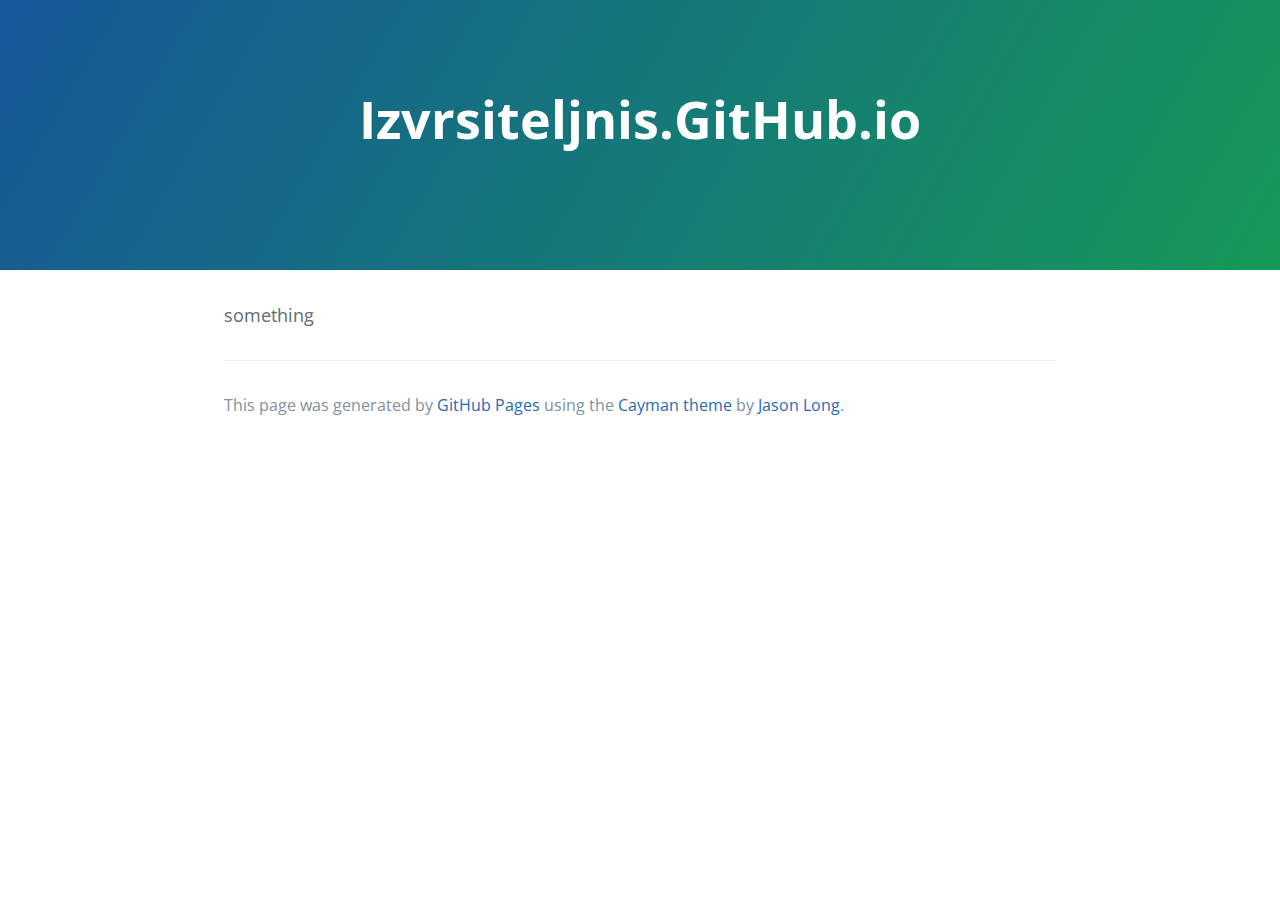
==== index.html @ da5364e3 "Replace master branch with page content via GitHub" ====
<!DOCTYPE html>
<html lang="en-us">
  <head>
    <meta charset="UTF-8">
    <title>Izvrsiteljnis.GitHub.io by izvrsiteljnis</title>
    <meta name="viewport" content="width=device-width, initial-scale=1">
    <link rel="stylesheet" type="text/css" href="stylesheets/normalize.css" media="screen">
    <link href='https://fonts.googleapis.com/css?family=Open+Sans:400,700' rel='stylesheet' type='text/css'>
    <link rel="stylesheet" type="text/css" href="stylesheets/stylesheet.css" media="screen">
    <link rel="stylesheet" type="text/css" href="stylesheets/github-light.css" media="screen">
  </head>
  <body>
    <section class="page-header">
      <h1 class="project-name">Izvrsiteljnis.GitHub.io</h1>
      <h2 class="project-tagline"></h2>
    </section>

    <section class="main-content">
      <p>something</p>

      <footer class="site-footer">

        <span class="site-footer-credits">This page was generated by <a href="https://pages.github.com">GitHub Pages</a> using the <a href="https://github.com/jasonlong/cayman-theme">Cayman theme</a> by <a href="https://twitter.com/jasonlong">Jason Long</a>.</span>
      </footer>

    </section>

  
  </body>
</html>
---- stylesheets/stylesheet.css ----
* {
  box-sizing: border-box; }

body {
  padding: 0;
  margin: 0;
  font-family: "Open Sans", "Helvetica Neue", Helvetica, Arial, sans-serif;
  font-size: 16px;
  line-height: 1.5;
  color: #606c71; }

a {
  color: #1e6bb8;
  text-decoration: none; }
  a:hover {
    text-decoration: underline; }

.btn {
  display: inline-block;
  margin-bottom: 1rem;
  color: rgba(255, 255, 255, 0.7);
  background-color: rgba(255, 255, 255, 0.08);
  border-color: rgba(255, 255, 255, 0.2);
  border-style: solid;
  border-width: 1px;
  border-radius: 0.3rem;
  transition: color 0.2s, background-color 0.2s, border-color 0.2s; }
  .btn + .btn {
    margin-left: 1rem; }

.btn:hover {
  color: rgba(255, 255, 255, 0.8);
  text-decoration: none;
  background-color: rgba(255, 255, 255, 0.2);
  border-color: rgba(255, 255, 255, 0.3); }

@media screen and (min-width: 64em) {
  .btn {
    padding: 0.75rem 1rem; } }

@media screen and (min-width: 42em) and (max-width: 64em) {
  .btn {
    padding: 0.6rem 0.9rem;
    font-size: 0.9rem; } }

@media screen and (max-width: 42em) {
  .btn {
    display: block;
    width: 100%;
    padding: 0.75rem;
    font-size: 0.9rem; }
    .btn + .btn {
      margin-top: 1rem;
      margin-left: 0; } }

.page-header {
  color: #fff;
  text-align: center;
  background-color: #159957;
  background-image: linear-gradient(120deg, #155799, #159957); }

@media screen and (min-width: 64em) {
  .page-header {
    padding: 5rem 6rem; } }

@media screen and (min-width: 42em) and (max-width: 64em) {
  .page-header {
    padding: 3rem 4rem; } }

@media screen and (max-width: 42em) {
  .page-header {
    padding: 2rem 1rem; } }

.project-name {
  margin-top: 0;
  margin-bottom: 0.1rem; }

@media screen and (min-width: 64em) {
  .project-name {
    font-size: 3.25rem; } }

@media screen and (min-width: 42em) and (max-width: 64em) {
  .project-name {
    font-size: 2.25rem; } }

@media screen and (max-width: 42em) {
  .project-name {
    font-size: 1.75rem; } }

.project-tagline {
  margin-bottom: 2rem;
  font-weight: normal;
  opacity: 0.7; }

@media screen and (min-width: 64em) {
  .project-tagline {
    font-size: 1.25rem; } }

@media screen and (min-width: 42em) and (max-width: 64em) {
  .project-tagline {
    font-size: 1.15rem; } }

@media screen and (max-width: 42em) {
  .project-tagline {
    font-size: 1rem; } }

.main-content :first-child {
  margin-top: 0; }
.main-content img {
  max-width: 100%; }
.main-content h1, .main-content h2, .main-content h3, .main-content h4, .main-content h5, .main-content h6 {
  margin-top: 2rem;
  margin-bottom: 1rem;
  font-weight: normal;
  color: #159957; }
.main-content p {
  margin-bottom: 1em; }
.main-content code {
  padding: 2px 4px;
  font-family: Consolas, "Liberation Mono", Menlo, Courier, monospace;
  font-size: 0.9rem;
  color: #383e41;
  background-color: #f3f6fa;
  border-radius: 0.3rem; }
.main-content pre {
  padding: 0.8rem;
  margin-top: 0;
  margin-bottom: 1rem;
  font: 1rem Consolas, "Liberation Mono", Menlo, Courier, monospace;
  color: #567482;
  word-wrap: normal;
  background-color: #f3f6fa;
  border: solid 1px #dce6f0;
  border-radius: 0.3rem; }
  .main-content pre > code {
    padding: 0;
    margin: 0;
    font-size: 0.9rem;
    color: #567482;
    word-break: normal;
    white-space: pre;
    background: transparent;
    border: 0; }
.main-content .highlight {
  margin-bottom: 1rem; }
  .main-content .highlight pre {
    margin-bottom: 0;
    word-break: normal; }
.main-content .highlight pre, .main-content pre {
  padding: 0.8rem;
  overflow: auto;
  font-size: 0.9rem;
  line-height: 1.45;
  border-radius: 0.3rem; }
.main-content pre code, .main-content pre tt {
  display: inline;
  max-width: initial;
  padding: 0;
  margin: 0;
  overflow: initial;
  line-height: inherit;
  word-wrap: normal;
  background-color: transparent;
  border: 0; }
  .main-content pre code:before, .main-content pre code:after, .main-content pre tt:before, .main-content pre tt:after {
    content: normal; }
.main-content ul, .main-content ol {
  margin-top: 0; }
.main-content blockquote {
  padding: 0 1rem;
  margin-left: 0;
  color: #819198;
  border-left: 0.3rem solid #dce6f0; }
  .main-content blockquote > :first-child {
    margin-top: 0; }
  .main-content blockquote > :last-child {
    margin-bottom: 0; }
.main-content table {
  display: block;
  width: 100%;
  overflow: auto;
  word-break: normal;
  word-break: keep-all; }
  .main-content table th {
    font-weight: bold; }
  .main-content table th, .main-content table td {
    padding: 0.5rem 1rem;
    border: 1px solid #e9ebec; }
.main-content dl {
  padding: 0; }
  .main-content dl dt {
    padding: 0;
    margin-top: 1rem;
    font-size: 1rem;
    font-weight: bold; }
  .main-content dl dd {
    padding: 0;
    margin-bottom: 1rem; }
.main-content hr {
  height: 2px;
  padding: 0;
  margin: 1rem 0;
  background-color: #eff0f1;
  border: 0; }

@media screen and (min-width: 64em) {
  .main-content {
    max-width: 64rem;
    padding: 2rem 6rem;
    margin: 0 auto;
    font-size: 1.1rem; } }

@media screen and (min-width: 42em) and (max-width: 64em) {
  .main-content {
    padding: 2rem 4rem;
    font-size: 1.1rem; } }

@media screen and (max-width: 42em) {
  .main-content {
    padding: 2rem 1rem;
    font-size: 1rem; } }

.site-footer {
  padding-top: 2rem;
  margin-top: 2rem;
  border-top: solid 1px #eff0f1; }

.site-footer-owner {
  display: block;
  font-weight: bold; }

.site-footer-credits {
  color: #819198; }

@media screen and (min-width: 64em) {
  .site-footer {
    font-size: 1rem; } }

@media screen and (min-width: 42em) and (max-width: 64em) {
  .site-footer {
    font-size: 1rem; } }

@media screen and (max-width: 42em) {
  .site-footer {
    font-size: 0.9rem; } }
---- stylesheets/github-light.css ----
/*
   Copyright 2014 GitHub Inc.

   Licensed under the Apache License, Version 2.0 (the "License");
   you may not use this file except in compliance with the License.
   You may obtain a copy of the License at

       http://www.apache.org/licenses/LICENSE-2.0

   Unless required by applicable law or agreed to in writing, software
   distributed under the License is distributed on an "AS IS" BASIS,
   WITHOUT WARRANTIES OR CONDITIONS OF ANY KIND, either express or implied.
   See the License for the specific language governing permissions and
   limitations under the License.

*/

.pl-c /* comment */ {
  color: #969896;
}

.pl-c1      /* constant, markup.raw, meta.diff.header, meta.module-reference, meta.property-name, support, support.constant, support.variable, variable.other.constant */,
.pl-s .pl-v /* string variable */ {
  color: #0086b3;
}

.pl-e  /* entity */,
.pl-en /* entity.name */ {
  color: #795da3;
}

.pl-s .pl-s1 /* string source */,
.pl-smi      /* storage.modifier.import, storage.modifier.package, storage.type.java, variable.other, variable.parameter.function */ {
  color: #333;
}

.pl-ent /* entity.name.tag */ {
  color: #63a35c;
}

.pl-k /* keyword, storage, storage.type */ {
  color: #a71d5d;
}

.pl-pds              /* punctuation.definition.string, string.regexp.character-class */,
.pl-s                /* string */,
.pl-s .pl-pse .pl-s1 /* string punctuation.section.embedded source */,
.pl-sr               /* string.regexp */,
.pl-sr .pl-cce       /* string.regexp constant.character.escape */,
.pl-sr .pl-sra       /* string.regexp string.regexp.arbitrary-repitition */,
.pl-sr .pl-sre       /* string.regexp source.ruby.embedded */ {
  color: #183691;
}

.pl-v /* variable */ {
  color: #ed6a43;
}

.pl-id /* invalid.deprecated */ {
  color: #b52a1d;
}

.pl-ii /* invalid.illegal */ {
  background-color: #b52a1d;
  color: #f8f8f8;
}

.pl-sr .pl-cce /* string.regexp constant.character.escape */ {
  color: #63a35c;
  font-weight: bold;
}

.pl-ml /* markup.list */ {
  color: #693a17;
}

.pl-mh        /* markup.heading */,
.pl-mh .pl-en /* markup.heading entity.name */,
.pl-ms        /* meta.separator */ {
  color: #1d3e81;
  font-weight: bold;
}

.pl-mq /* markup.quote */ {
  color: #008080;
}

.pl-mi /* markup.italic */ {
  color: #333;
  font-style: italic;
}

.pl-mb /* markup.bold */ {
  color: #333;
  font-weight: bold;
}

.pl-md /* markup.deleted, meta.diff.header.from-file */ {
  background-color: #ffecec;
  color: #bd2c00;
}

.pl-mi1 /* markup.inserted, meta.diff.header.to-file */ {
  background-color: #eaffea;
  color: #55a532;
}

.pl-mdr /* meta.diff.range */ {
  color: #795da3;
  font-weight: bold;
}

.pl-mo /* meta.output */ {
  color: #1d3e81;
}
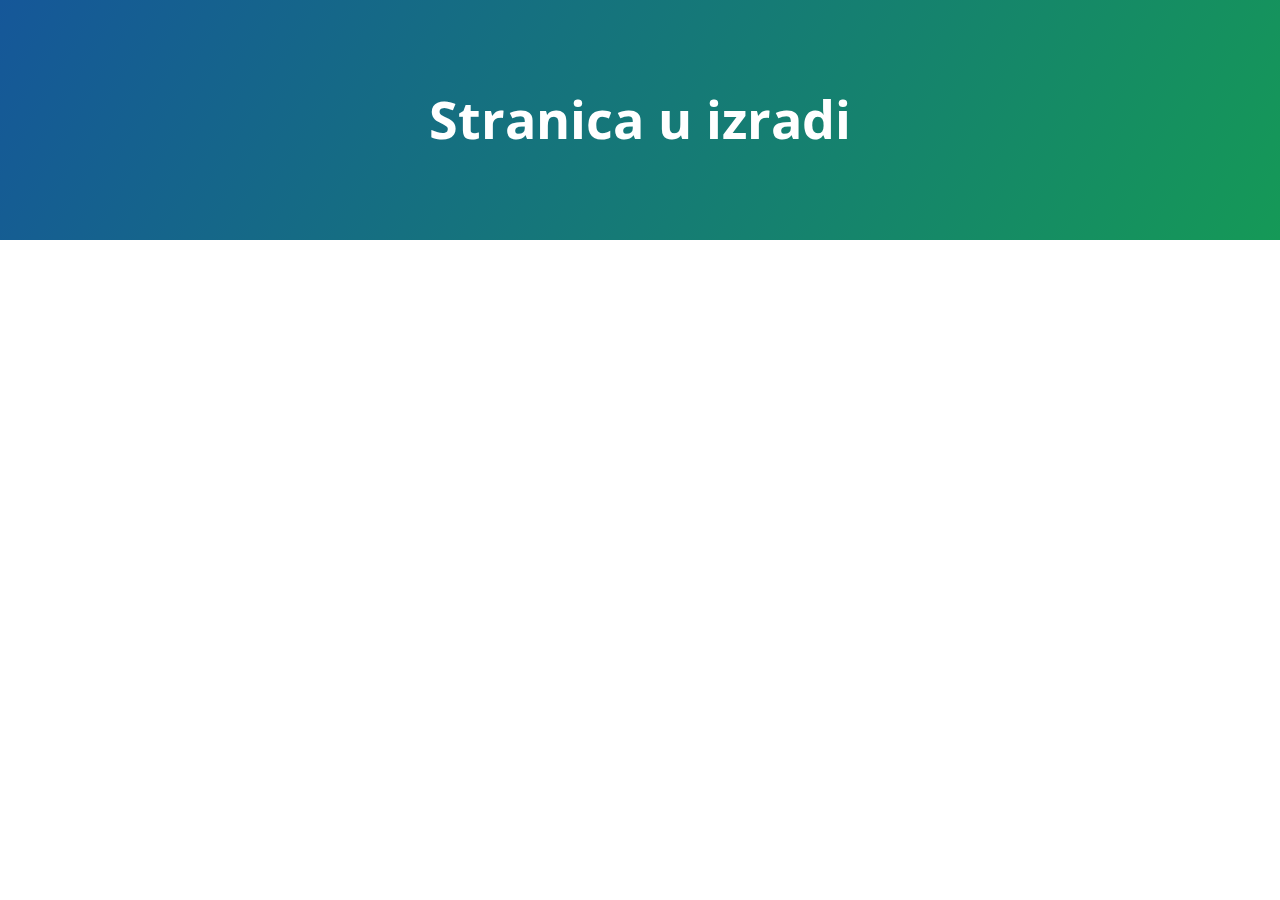
==== commit ef73654d: "Update index.html" ====
--- a/index.html
+++ b/index.html
@@ -11,20 +11,11 @@
   </head>
   <body>
     <section class="page-header">
-      <h1 class="project-name">Izvrsiteljnis.GitHub.io</h1>
-      <h2 class="project-tagline"></h2>
+      <h1 class="project-name">Stranica u izradi</h1>
     </section>
 
     <section class="main-content">
-      <p>something</p>
-
-      <footer class="site-footer">
-
-        <span class="site-footer-credits">This page was generated by <a href="https://pages.github.com">GitHub Pages</a> using the <a href="https://github.com/jasonlong/cayman-theme">Cayman theme</a> by <a href="https://twitter.com/jasonlong">Jason Long</a>.</span>
-      </footer>
-
+      <h3>
     </section>
-
-  
   </body>
 </html>
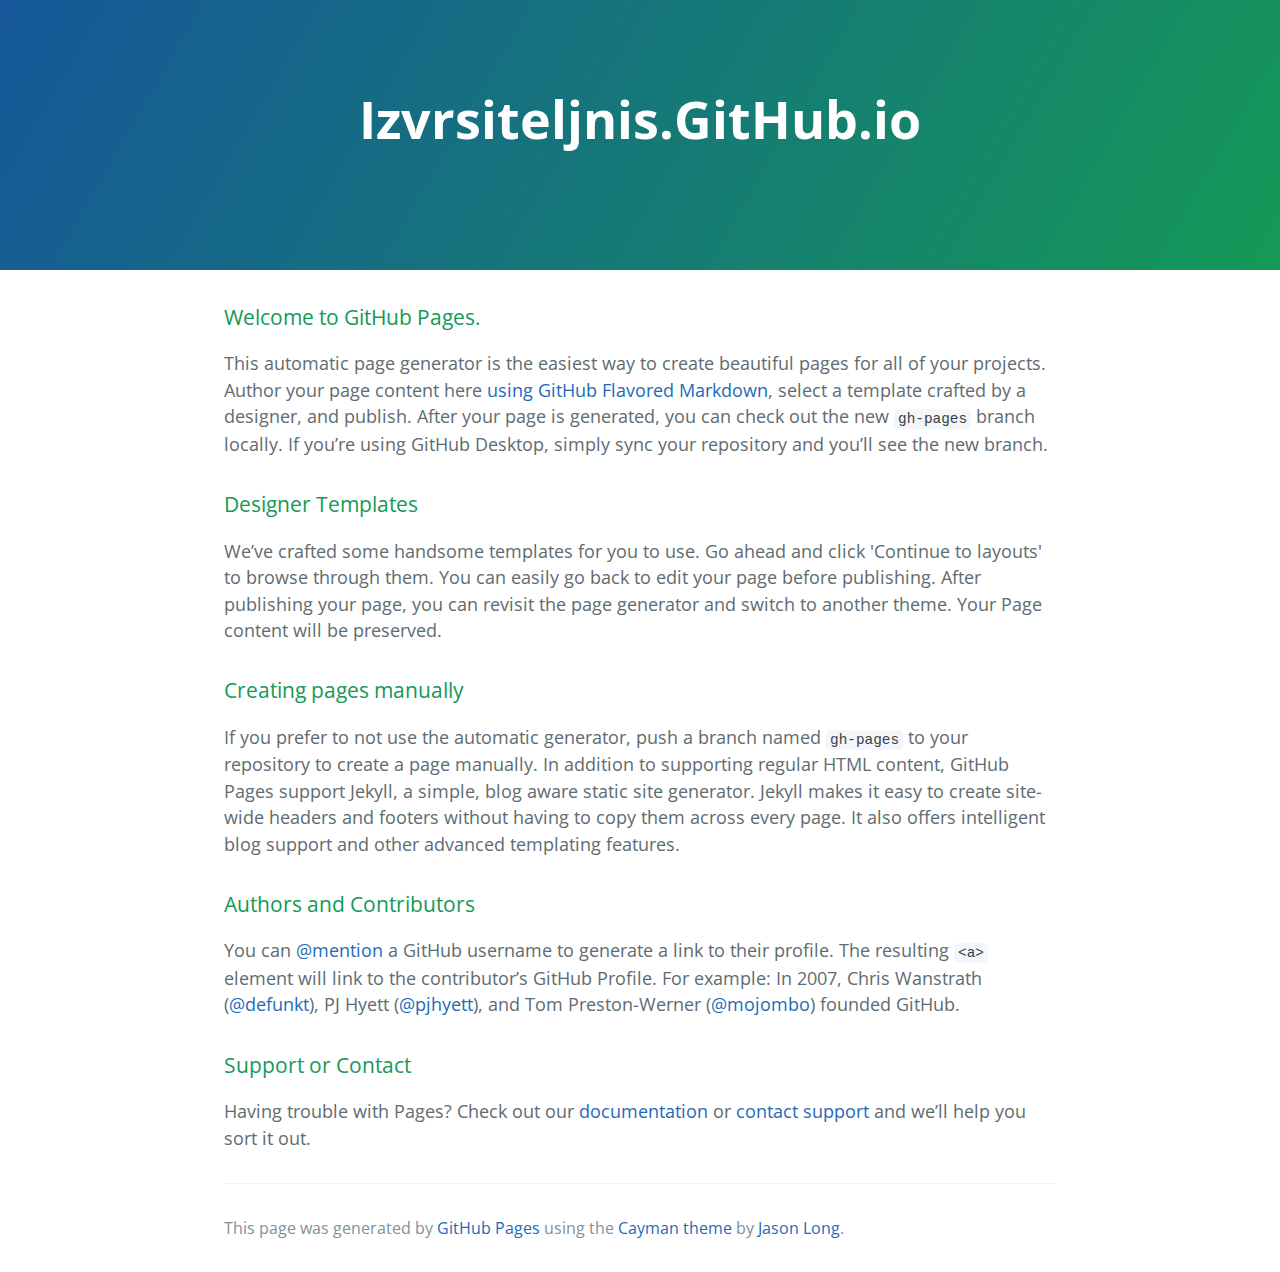
==== commit 477a9987: "Replace master branch with page content via GitHub" ====
--- a/index.html
+++ b/index.html
@@ -11,11 +11,43 @@
   </head>
   <body>
     <section class="page-header">
-      <h1 class="project-name">Stranica u izradi</h1>
+      <h1 class="project-name">Izvrsiteljnis.GitHub.io</h1>
+      <h2 class="project-tagline"></h2>
     </section>
 
     <section class="main-content">
       <h3>
+<a id="welcome-to-github-pages" class="anchor" href="#welcome-to-github-pages" aria-hidden="true"><span aria-hidden="true" class="octicon octicon-link"></span></a>Welcome to GitHub Pages.</h3>
+
+<p>This automatic page generator is the easiest way to create beautiful pages for all of your projects. Author your page content here <a href="https://guides.github.com/features/mastering-markdown/">using GitHub Flavored Markdown</a>, select a template crafted by a designer, and publish. After your page is generated, you can check out the new <code>gh-pages</code> branch locally. If you’re using GitHub Desktop, simply sync your repository and you’ll see the new branch.</p>
+
+<h3>
+<a id="designer-templates" class="anchor" href="#designer-templates" aria-hidden="true"><span aria-hidden="true" class="octicon octicon-link"></span></a>Designer Templates</h3>
+
+<p>We’ve crafted some handsome templates for you to use. Go ahead and click 'Continue to layouts' to browse through them. You can easily go back to edit your page before publishing. After publishing your page, you can revisit the page generator and switch to another theme. Your Page content will be preserved.</p>
+
+<h3>
+<a id="creating-pages-manually" class="anchor" href="#creating-pages-manually" aria-hidden="true"><span aria-hidden="true" class="octicon octicon-link"></span></a>Creating pages manually</h3>
+
+<p>If you prefer to not use the automatic generator, push a branch named <code>gh-pages</code> to your repository to create a page manually. In addition to supporting regular HTML content, GitHub Pages support Jekyll, a simple, blog aware static site generator. Jekyll makes it easy to create site-wide headers and footers without having to copy them across every page. It also offers intelligent blog support and other advanced templating features.</p>
+
+<h3>
+<a id="authors-and-contributors" class="anchor" href="#authors-and-contributors" aria-hidden="true"><span aria-hidden="true" class="octicon octicon-link"></span></a>Authors and Contributors</h3>
+
+<p>You can <a href="https://help.github.com/articles/basic-writing-and-formatting-syntax/#mentioning-users-and-teams" class="user-mention">@mention</a> a GitHub username to generate a link to their profile. The resulting <code>&lt;a&gt;</code> element will link to the contributor’s GitHub Profile. For example: In 2007, Chris Wanstrath (<a href="https://github.com/defunkt" class="user-mention">@defunkt</a>), PJ Hyett (<a href="https://github.com/pjhyett" class="user-mention">@pjhyett</a>), and Tom Preston-Werner (<a href="https://github.com/mojombo" class="user-mention">@mojombo</a>) founded GitHub.</p>
+
+<h3>
+<a id="support-or-contact" class="anchor" href="#support-or-contact" aria-hidden="true"><span aria-hidden="true" class="octicon octicon-link"></span></a>Support or Contact</h3>
+
+<p>Having trouble with Pages? Check out our <a href="https://help.github.com/pages">documentation</a> or <a href="https://github.com/contact">contact support</a> and we’ll help you sort it out.</p>
+
+      <footer class="site-footer">
+
+        <span class="site-footer-credits">This page was generated by <a href="https://pages.github.com">GitHub Pages</a> using the <a href="https://github.com/jasonlong/cayman-theme">Cayman theme</a> by <a href="https://twitter.com/jasonlong">Jason Long</a>.</span>
+      </footer>
+
     </section>
+
+  
   </body>
 </html>
